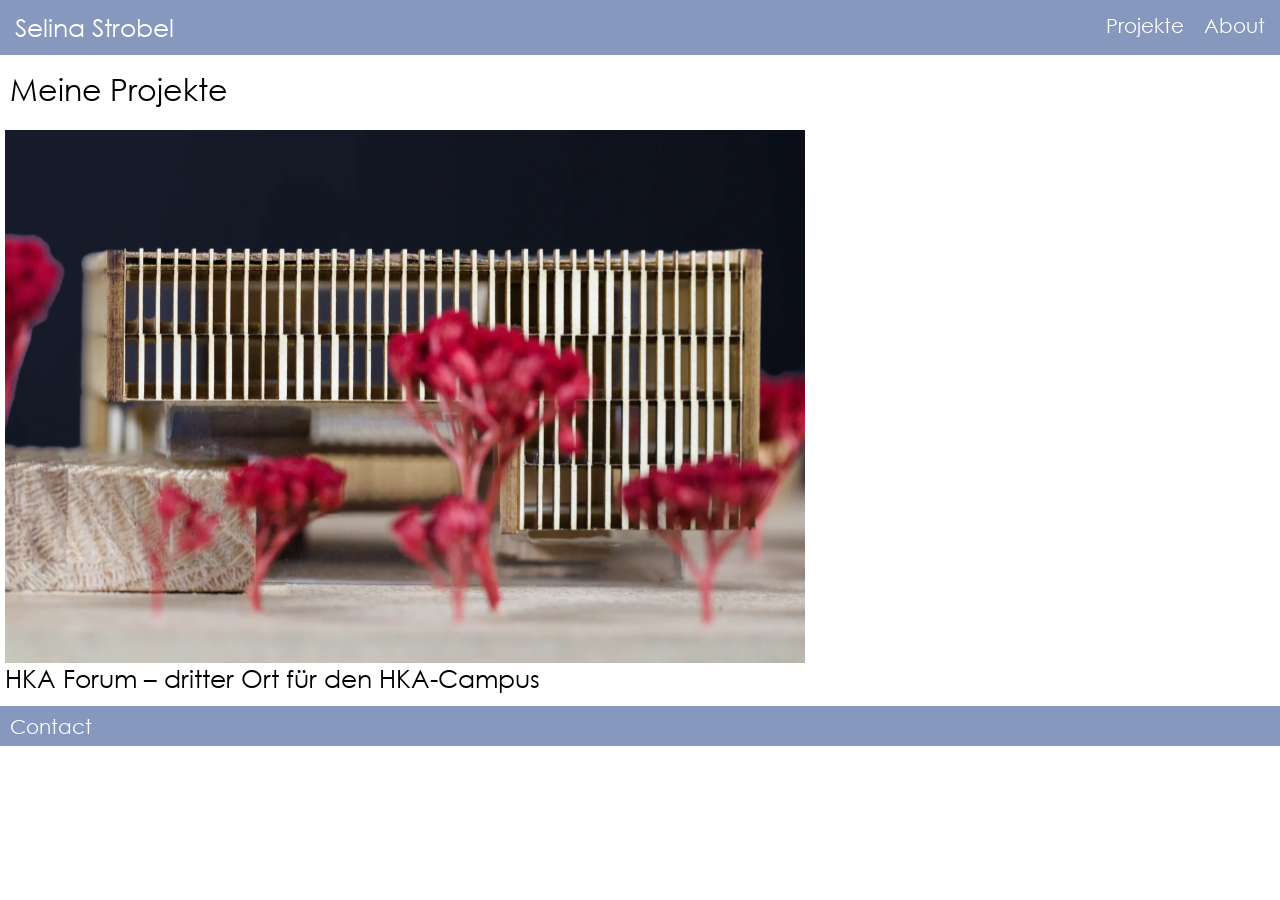
==== index.html @ e5f9b02d "Deploying to pages from @ SelinaStrobel/dev_homepage@c99d09d4aff40aa0703377de05b708726e51a6d3 🚀" ====
<!DOCTYPE html><html lang="en"><head><meta charSet="UTF-8"/><meta name="viewport" content="width=device-width,initial-scale=1"/><title>Selina&#x27;s Homepage</title><link rel="stylesheet" type="text/css" href="/styles.css"/><script defer="" src="https://analytics.chris-besch.com/script.js" data-website-id="7b94afa8-f505-4181-aeb4-4ca5b9bfb244"></script></head><body><div class="layout_navbar"><div class="layout_navbar_left"><a href="/">Selina Strobel</a></div><div class="layout_navbar_right"><div>Projekte</div><div><a href="/about">About</a></div></div></div><div class="layout_body"><div class="index_page"><h1 class="index_page_heading">Meine Projekte</h1><a class="index_page_project" href="/projects/hkaforum"><picture class="image_picture"><img srcSet="/images/15b04c1f46a54ee5195bf2f5262c56a6_400_266.webp 400w,/images/15b04c1f46a54ee5195bf2f5262c56a6_800_533.webp 800w,/images/15b04c1f46a54ee5195bf2f5262c56a6_1200_800.webp 1200w,/images/15b04c1f46a54ee5195bf2f5262c56a6_1600_1067.webp 1600w" width="400" height="266" alt="" style="background-image:radial-gradient(67% 67% at 25% 25%, #322a34, transparent),radial-gradient(67% 67% at 50% 25%, #38353b, transparent),radial-gradient(67% 67% at 75% 25%, #302e32, transparent),radial-gradient(67% 67% at 25% 50%, #6b5953, transparent),radial-gradient(67% 67% at 50% 50%, #87514f, transparent),radial-gradient(67% 67% at 75% 50%, #80534f, transparent),radial-gradient(67% 67% at 25% 75%, #b19b94, transparent),radial-gradient(67% 67% at 50% 75%, #9b7b77, transparent),radial-gradient(67% 67% at 75% 75%, #a28882, transparent),linear-gradient(#735e5d);background-position:0 0, 0 100%;background-size:100% 100%;background-repeat:no-repeat" loading="lazy" fetchPriority="auto"/></picture><div class="index_page_project_title">HKA Forum – dritter Ort für den HKA-Campus</div></a></div></div><div class="layout_footer">Contact</div></body></html>
---- styles.css ----
.index_page_heading{color:#000;padding-top:20px;padding-bottom:20px;padding-left:10px;font-size:30px}.index_page img{width:800px;height:auto}.index_page_project{color:#000;margin:5px;font-size:25px;text-decoration:none;display:block}.index_page_project_title{padding:0 10px 10px 0}.about_page_some_heading{color:#5ed484}.layout_navbar{color:#fff;background-color:#8698bd;flex-direction:row;justify-content:space-between;gap:45px;padding:15px;font-family:Century Gothic;display:flex}.layout_navbar a{color:inherit;text-decoration:none}.layout_navbar_left{font-size:25px}.layout_navbar_right{flex-direction:row;gap:20px;font-size:20px;display:flex}.layout_body{background-color:#fff;font-family:Century Gothic;font-size:20px}.layout_footer{color:#fff;background-color:#8698bd;padding:10px;font-family:Century Gothic;font-size:20px}html,body,div,span,applet,object,iframe,h1,h2,h3,h4,h5,h6,p,blockquote,pre,a,abbr,acronym,address,big,cite,code,del,dfn,em,img,ins,kbd,q,s,samp,small,strike,strong,sub,sup,tt,var,b,u,i,center,dl,dt,dd,ol,ul,li,fieldset,form,label,legend,table,caption,tbody,tfoot,thead,tr,th,td,article,aside,canvas,details,embed,figure,figcaption,footer,header,hgroup,menu,nav,output,ruby,section,summary,time,mark,audio,video{font-size:100%;font:inherit;vertical-align:baseline;border:0;margin:0;padding:0}article,aside,details,figcaption,figure,footer,header,hgroup,menu,nav,section{display:block}body{line-height:1}ol,ul{list-style:none}blockquote,q{quotes:none}blockquote:before,blockquote:after,q:before,q:after{content:"";content:none}table{border-collapse:collapse;border-spacing:0}@font-face{font-family:Century Gothic;src:url(/fonts/CenturyGothic.woff)format("woff");font-weight:400;font-style:normal}@font-face{font-family:Century Gothic;src:url(/fonts/CenturyGothic-Italic.woff)format("woff");font-weight:400;font-style:italic}@font-face{font-family:Century Gothic;src:url(/fonts/CenturyGothic-Bold.woff)format("woff");font-weight:700;font-style:normal}@font-face{font-family:Century Gothic;src:url(/fonts/CenturyGothic-BoldItalic.woff)format("woff");font-weight:700;font-style:italic}
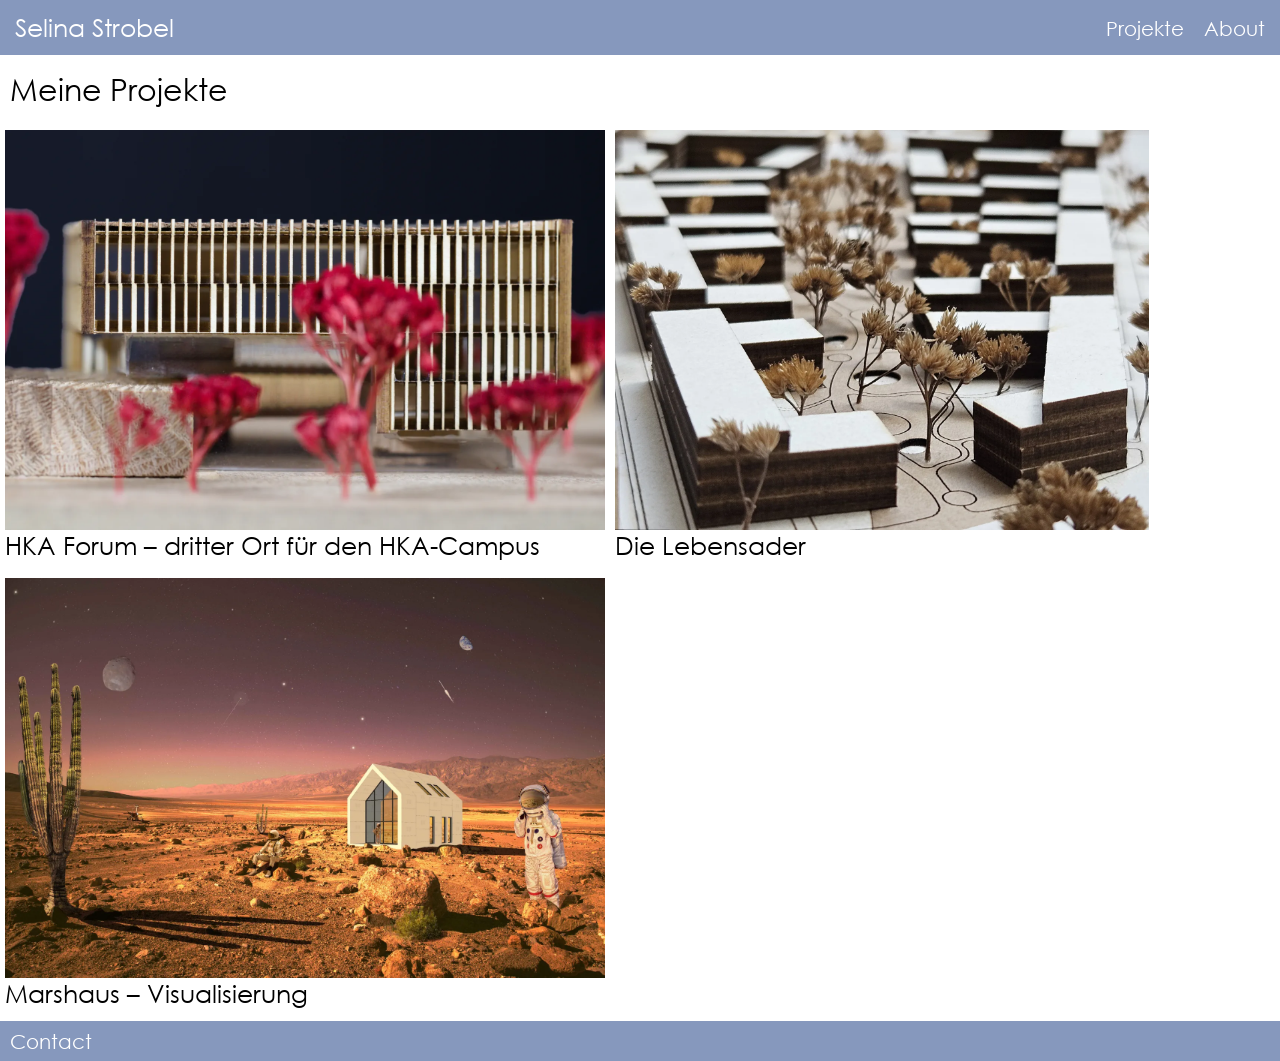
==== commit a50e798f: "Deploying to pages from @ SelinaStrobel/dev_homepage@e60bc2f4ab9f104122a09a01067ccd56f782d9fd 🚀" ====
--- a/index.html
+++ b/index.html
@@ -1 +1 @@
-<!DOCTYPE html><html lang="en"><head><meta charSet="UTF-8"/><meta name="viewport" content="width=device-width,initial-scale=1"/><title>Selina&#x27;s Homepage</title><link rel="stylesheet" type="text/css" href="/styles.css"/><script defer="" src="https://analytics.chris-besch.com/script.js" data-website-id="7b94afa8-f505-4181-aeb4-4ca5b9bfb244"></script></head><body><div class="layout_navbar"><div class="layout_navbar_left"><a href="/">Selina Strobel</a></div><div class="layout_navbar_right"><div>Projekte</div><div><a href="/about">About</a></div></div></div><div class="layout_body"><div class="index_page"><h1 class="index_page_heading">Meine Projekte</h1><a class="index_page_project" href="/projects/hkaforum"><picture class="image_picture"><img srcSet="/images/15b04c1f46a54ee5195bf2f5262c56a6_400_266.webp 400w,/images/15b04c1f46a54ee5195bf2f5262c56a6_800_533.webp 800w,/images/15b04c1f46a54ee5195bf2f5262c56a6_1200_800.webp 1200w,/images/15b04c1f46a54ee5195bf2f5262c56a6_1600_1067.webp 1600w" width="400" height="266" alt="" style="background-image:radial-gradient(67% 67% at 25% 25%, #322a34, transparent),radial-gradient(67% 67% at 50% 25%, #38353b, transparent),radial-gradient(67% 67% at 75% 25%, #302e32, transparent),radial-gradient(67% 67% at 25% 50%, #6b5953, transparent),radial-gradient(67% 67% at 50% 50%, #87514f, transparent),radial-gradient(67% 67% at 75% 50%, #80534f, transparent),radial-gradient(67% 67% at 25% 75%, #b19b94, transparent),radial-gradient(67% 67% at 50% 75%, #9b7b77, transparent),radial-gradient(67% 67% at 75% 75%, #a28882, transparent),linear-gradient(#735e5d);background-position:0 0, 0 100%;background-size:100% 100%;background-repeat:no-repeat" loading="lazy" fetchPriority="auto"/></picture><div class="index_page_project_title">HKA Forum – dritter Ort für den HKA-Campus</div></a></div></div><div class="layout_footer">Contact</div></body></html>+<!DOCTYPE html><html lang="en"><head><meta charSet="UTF-8"/><meta name="viewport" content="width=device-width,initial-scale=1"/><title>Selina&#x27;s Homepage</title><link rel="stylesheet" type="text/css" href="/styles.css"/><script defer="" src="https://analytics.chris-besch.com/script.js" data-website-id="7b94afa8-f505-4181-aeb4-4ca5b9bfb244"></script></head><body><div class="layout_navbar"><div class="layout_navbar_left"><a href="/">Selina Strobel</a></div><div class="layout_navbar_right"><div>Projekte</div><div><a href="/about">About</a></div></div></div><div class="layout_body"><div class="index_page"><h1 class="index_page_heading">Meine Projekte</h1><div class="index_page_body"><a class="index_page_project" href="/projects/hkaforum"><picture class="image_picture"><img srcSet="/images/15b04c1f46a54ee5195bf2f5262c56a6_400_266.webp 400w,/images/15b04c1f46a54ee5195bf2f5262c56a6_800_533.webp 800w,/images/15b04c1f46a54ee5195bf2f5262c56a6_1200_800.webp 1200w,/images/15b04c1f46a54ee5195bf2f5262c56a6_1600_1067.webp 1600w" width="400" height="266" alt="" style="background-image:radial-gradient(67% 67% at 25% 25%, #322a34, transparent),radial-gradient(67% 67% at 50% 25%, #38353b, transparent),radial-gradient(67% 67% at 75% 25%, #302e32, transparent),radial-gradient(67% 67% at 25% 50%, #6b5953, transparent),radial-gradient(67% 67% at 50% 50%, #87514f, transparent),radial-gradient(67% 67% at 75% 50%, #80534f, transparent),radial-gradient(67% 67% at 25% 75%, #b19b94, transparent),radial-gradient(67% 67% at 50% 75%, #9b7b77, transparent),radial-gradient(67% 67% at 75% 75%, #a28882, transparent),linear-gradient(#735e5d);background-position:0 0, 0 100%;background-size:100% 100%;background-repeat:no-repeat" loading="lazy" fetchPriority="auto"/></picture><div class="index_page_project_title">HKA Forum – dritter Ort für den HKA-Campus</div></a><a class="index_page_project" href="/projects/dielebensader"><picture class="image_picture"><img srcSet="/images/773c321a14374bcdc60c10382c4aa773_400_299.webp 400w,/images/773c321a14374bcdc60c10382c4aa773_800_599.webp 800w,/images/773c321a14374bcdc60c10382c4aa773_1200_899.webp 1200w,/images/773c321a14374bcdc60c10382c4aa773_1600_1198.webp 1600w" width="400" height="299" alt="" style="background-image:radial-gradient(67% 67% at 25% 25%, #908a83, transparent),radial-gradient(67% 67% at 50% 25%, #817569, transparent),radial-gradient(67% 67% at 75% 25%, #969491, transparent),radial-gradient(67% 67% at 25% 50%, #a19d97, transparent),radial-gradient(67% 67% at 50% 50%, #8b7d6f, transparent),radial-gradient(67% 67% at 75% 50%, #96918d, transparent),radial-gradient(67% 67% at 25% 75%, #7c7773, transparent),radial-gradient(67% 67% at 50% 75%, #867c74, transparent),radial-gradient(67% 67% at 75% 75%, #7c7067, transparent),linear-gradient(#8c847d);background-position:0 0, 0 100%;background-size:100% 100%;background-repeat:no-repeat" loading="lazy" fetchPriority="auto"/></picture><div class="index_page_project_title">Die Lebensader</div></a><a class="index_page_project" href="/projects/marshaus"><picture class="image_picture"><img srcSet="/images/e15bf011005181cc6b5d669a33863e0d_400_266.webp 400w,/images/e15bf011005181cc6b5d669a33863e0d_800_533.webp 800w,/images/e15bf011005181cc6b5d669a33863e0d_1200_800.webp 1200w,/images/e15bf011005181cc6b5d669a33863e0d_1600_1066.webp 1600w" width="400" height="266" alt="" style="background-image:radial-gradient(67% 67% at 25% 25%, #5e4543, transparent),radial-gradient(67% 67% at 50% 25%, #583e42, transparent),radial-gradient(67% 67% at 75% 25%, #453333, transparent),radial-gradient(67% 67% at 25% 50%, #9a6649, transparent),radial-gradient(67% 67% at 50% 50%, #c28468, transparent),radial-gradient(67% 67% at 75% 50%, #a6745a, transparent),radial-gradient(67% 67% at 25% 75%, #6d421c, transparent),radial-gradient(67% 67% at 50% 75%, #a3652f, transparent),radial-gradient(67% 67% at 75% 75%, #9e6332, transparent),linear-gradient(#83573f);background-position:0 0, 0 100%;background-size:100% 100%;background-repeat:no-repeat" loading="lazy" fetchPriority="auto"/></picture><div class="index_page_project_title">Marshaus – Visualisierung</div></a></div></div></div><div class="layout_footer">Contact</div></body></html>
--- a/styles.css
+++ b/styles.css
@@ -1 +1 @@
-.index_page_heading{color:#000;padding-top:20px;padding-bottom:20px;padding-left:10px;font-size:30px}.index_page img{width:800px;height:auto}.index_page_project{color:#000;margin:5px;font-size:25px;text-decoration:none;display:block}.index_page_project_title{padding:0 10px 10px 0}.about_page_some_heading{color:#5ed484}.layout_navbar{color:#fff;background-color:#8698bd;flex-direction:row;justify-content:space-between;gap:45px;padding:15px;font-family:Century Gothic;display:flex}.layout_navbar a{color:inherit;text-decoration:none}.layout_navbar_left{font-size:25px}.layout_navbar_right{flex-direction:row;gap:20px;font-size:20px;display:flex}.layout_body{background-color:#fff;font-family:Century Gothic;font-size:20px}.layout_footer{color:#fff;background-color:#8698bd;padding:10px;font-family:Century Gothic;font-size:20px}html,body,div,span,applet,object,iframe,h1,h2,h3,h4,h5,h6,p,blockquote,pre,a,abbr,acronym,address,big,cite,code,del,dfn,em,img,ins,kbd,q,s,samp,small,strike,strong,sub,sup,tt,var,b,u,i,center,dl,dt,dd,ol,ul,li,fieldset,form,label,legend,table,caption,tbody,tfoot,thead,tr,th,td,article,aside,canvas,details,embed,figure,figcaption,footer,header,hgroup,menu,nav,output,ruby,section,summary,time,mark,audio,video{font-size:100%;font:inherit;vertical-align:baseline;border:0;margin:0;padding:0}article,aside,details,figcaption,figure,footer,header,hgroup,menu,nav,section{display:block}body{line-height:1}ol,ul{list-style:none}blockquote,q{quotes:none}blockquote:before,blockquote:after,q:before,q:after{content:"";content:none}table{border-collapse:collapse;border-spacing:0}@font-face{font-family:Century Gothic;src:url(/fonts/CenturyGothic.woff)format("woff");font-weight:400;font-style:normal}@font-face{font-family:Century Gothic;src:url(/fonts/CenturyGothic-Italic.woff)format("woff");font-weight:400;font-style:italic}@font-face{font-family:Century Gothic;src:url(/fonts/CenturyGothic-Bold.woff)format("woff");font-weight:700;font-style:normal}@font-face{font-family:Century Gothic;src:url(/fonts/CenturyGothic-BoldItalic.woff)format("woff");font-weight:700;font-style:italic}+.index_page_heading{color:#000;padding-top:20px;padding-bottom:20px;padding-left:10px;font-size:30px}.index_page_body{flex-flow:wrap;display:flex}.index_page img{object-fit:cover;width:100%;height:400px}.index_page_project{color:#000;margin:5px;font-size:25px;text-decoration:none;display:block}.index_page_project_title{padding:0 10px 10px 0}.about_page_some_heading{color:#5ed484}.layout_navbar{color:#fff;background-color:#8698bd;flex-direction:row;justify-content:space-between;align-items:center;gap:45px;padding:15px;font-family:Century Gothic;display:flex}.layout_navbar a{color:inherit;text-decoration:none}.layout_navbar_left{font-size:25px}.layout_navbar_right{flex-direction:row;align-items:center;gap:20px;font-size:20px;display:flex}.layout_body{background-color:#fff;font-family:Century Gothic;font-size:20px}.layout_footer{color:#fff;background-color:#8698bd;padding:10px;font-family:Century Gothic;font-size:20px}html,body,div,span,applet,object,iframe,h1,h2,h3,h4,h5,h6,p,blockquote,pre,a,abbr,acronym,address,big,cite,code,del,dfn,em,img,ins,kbd,q,s,samp,small,strike,strong,sub,sup,tt,var,b,u,i,center,dl,dt,dd,ol,ul,li,fieldset,form,label,legend,table,caption,tbody,tfoot,thead,tr,th,td,article,aside,canvas,details,embed,figure,figcaption,footer,header,hgroup,menu,nav,output,ruby,section,summary,time,mark,audio,video{font-size:100%;font:inherit;vertical-align:baseline;border:0;margin:0;padding:0}article,aside,details,figcaption,figure,footer,header,hgroup,menu,nav,section{display:block}body{line-height:1}ol,ul{list-style:none}blockquote,q{quotes:none}blockquote:before,blockquote:after,q:before,q:after{content:"";content:none}table{border-collapse:collapse;border-spacing:0}@font-face{font-family:Century Gothic;src:url(/fonts/CenturyGothic.woff)format("woff");font-weight:400;font-style:normal}@font-face{font-family:Century Gothic;src:url(/fonts/CenturyGothic-Italic.woff)format("woff");font-weight:400;font-style:italic}@font-face{font-family:Century Gothic;src:url(/fonts/CenturyGothic-Bold.woff)format("woff");font-weight:700;font-style:normal}@font-face{font-family:Century Gothic;src:url(/fonts/CenturyGothic-BoldItalic.woff)format("woff");font-weight:700;font-style:italic}.hkaforum_page_container{grid-template-rows:400px 400px 400px 400px;grid-template-columns:1fr 1.5fr;gap:20px;margin:20px 30px;display:grid}.hkaforum_page_container img{object-fit:cover;width:100%;height:100%}.hkaforum_page_item1{grid-area:1/2/2/3}.hkaforum_page_item2{grid-area:2/2/3/3}.hkaforum_page_item3{grid-area:3/1/5/2}.hkaforum_page_text1{grid-area:1/1/3/2;margin:20px}.hkaforum_page_text1 h1{font-size:50px}.hkaforum_page_text1 h2{margin-bottom:15px;font-size:28px}.hkaforum_page_text1 p{margin-top:15px;font-size:20px}
